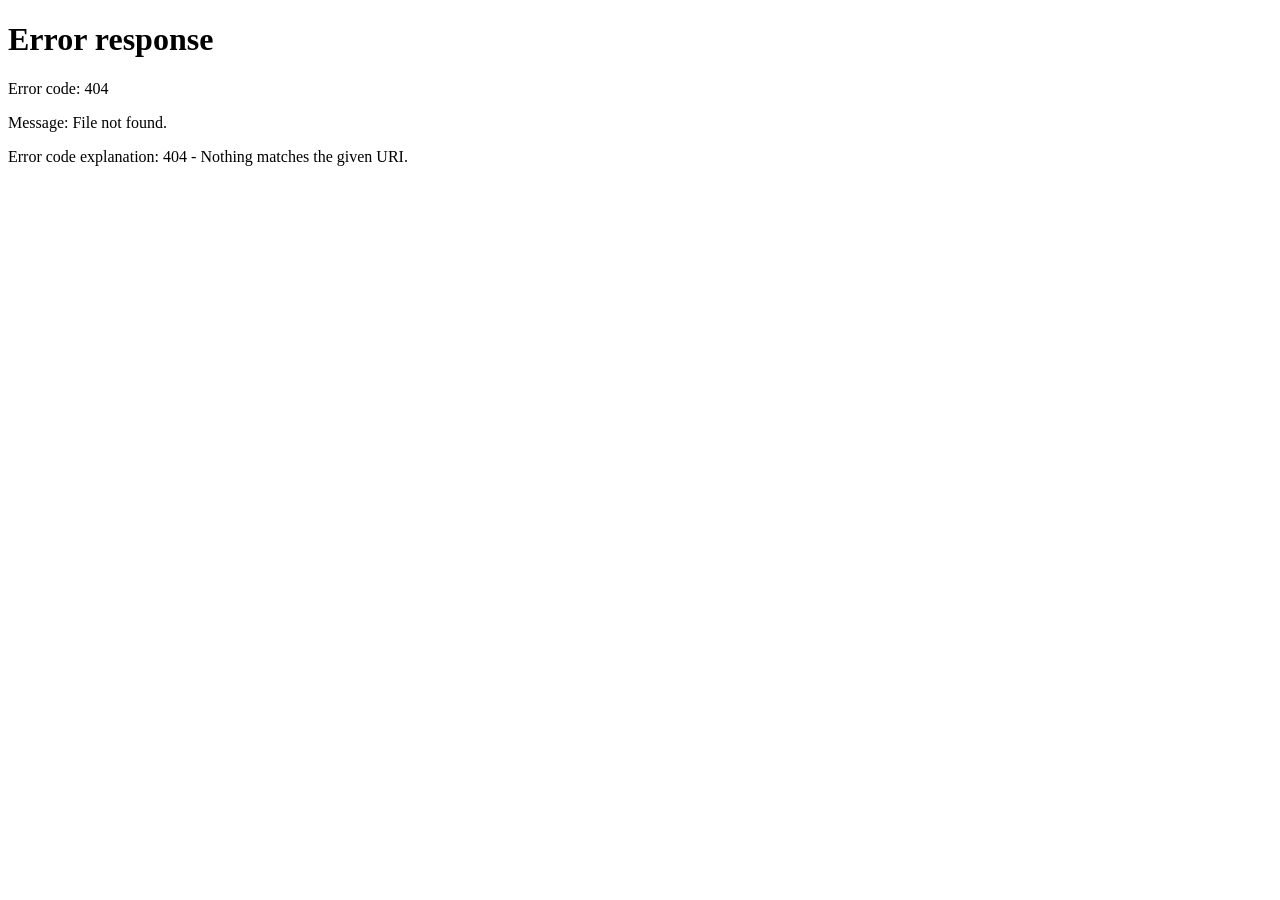
==== index.html @ ba8333d7 "Add files via upload" ====
<!DOCTYPE html><html lang="id"><head><meta charset="UTF-8"><meta name="viewport" content="width=device-width,initial-scale=1.0"><title>Inventory Control System</title><script>location.href='auth/login.html'</script></head><body></body></html>
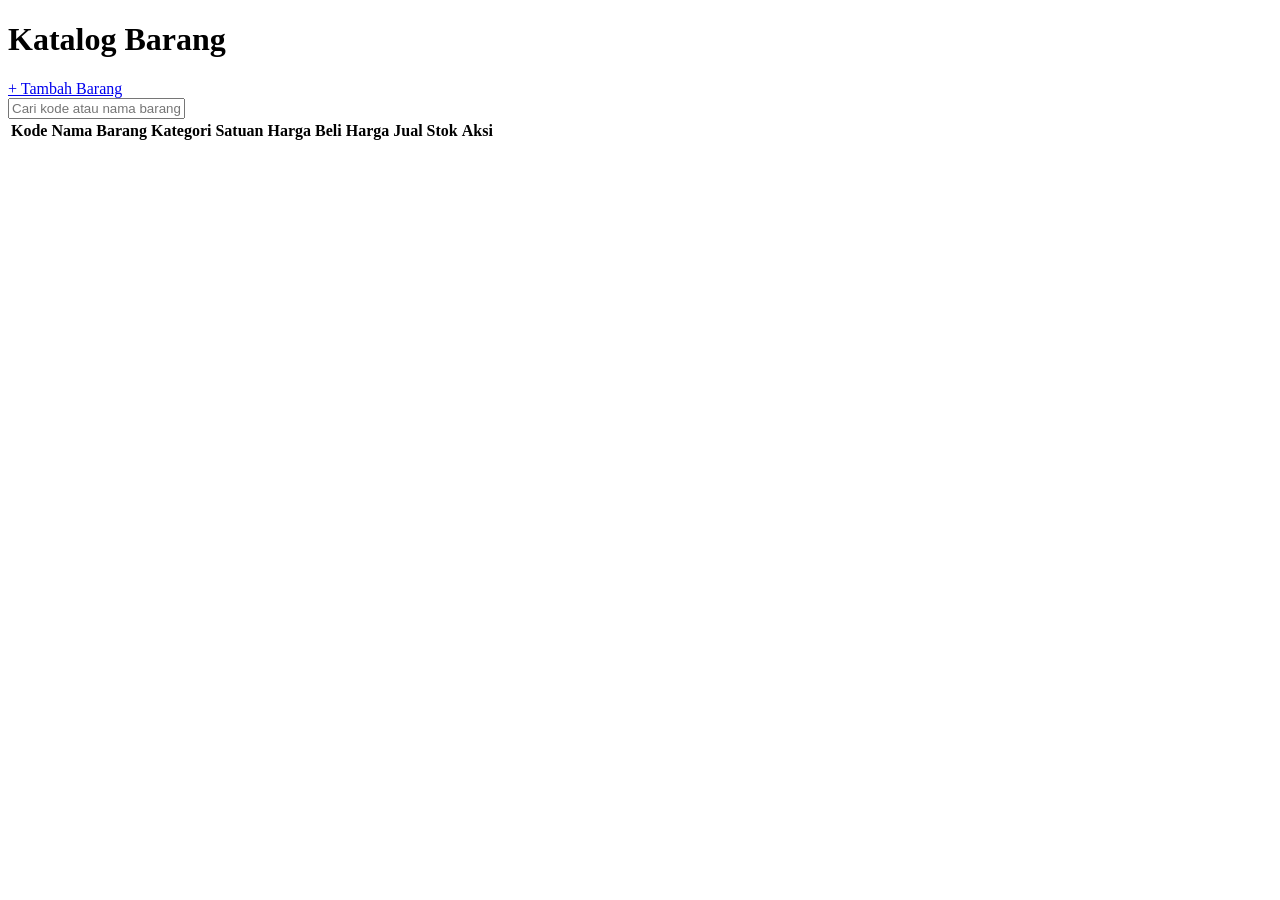
==== commit 8dc9d791: "Add files via upload" ====
--- a/index.html
+++ b/index.html
@@ -1 +1 @@
-<!DOCTYPE html><html lang="id"><head><meta charset="UTF-8"><meta name="viewport" content="width=device-width,initial-scale=1.0"><title>Inventory Control System</title><script>location.href='auth/login.html'</script></head><body></body></html>+<!DOCTYPE html><html lang="id"><head><meta charset="UTF-8"><meta name="viewport" content="width=device-width,initial-scale=1.0"><title>Katalog Barang</title><link rel="stylesheet" href="../assets/css/style.css"></head><body data-page="barang" data-title="Katalog Barang"><div id="navbar"></div><main class="container"><div class="page-header"><h1>Katalog Barang</h1><a id="addBarang" class="btn btn-primary" href="../barang/create.html">+ Tambah Barang</a></div><div id="flash" hidden></div><div class="search-form"><input id="search" placeholder="Cari kode atau nama barang..."></div><div class="table-wrap"><table class="table"><thead><tr><th>Kode</th><th>Nama Barang</th><th>Kategori</th><th>Satuan</th><th>Harga Beli</th><th>Harga Jual</th><th>Stok</th><th>Aksi</th></tr></thead><tbody id="barangRows"></tbody></table></div></main><div id="footer"></div><script src="../assets/js/script.js"></script></body></html>
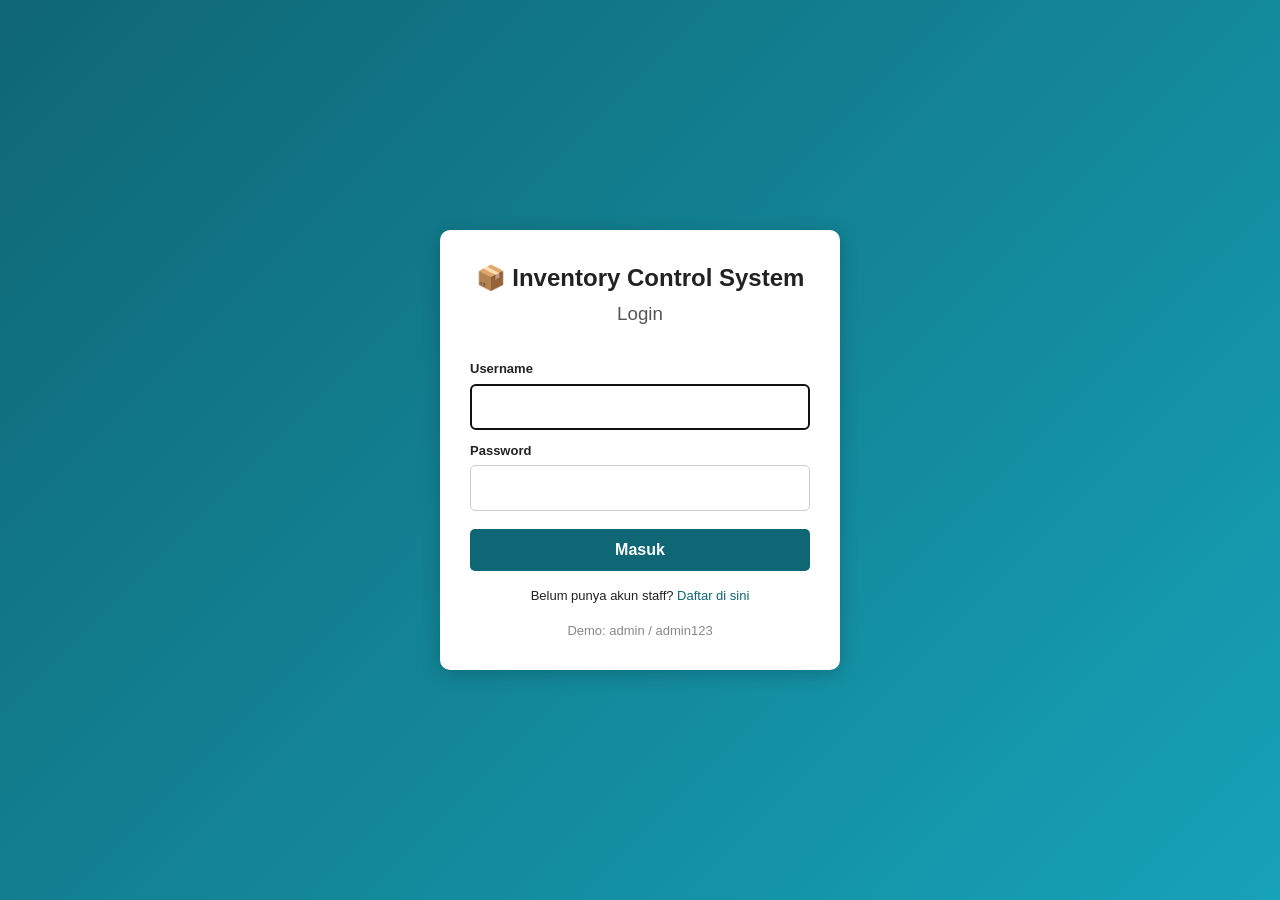
==== commit c883453d: "Add files via upload" ====
--- a/index.html
+++ b/index.html
@@ -1 +1,15 @@
-<!DOCTYPE html><html lang="id"><head><meta charset="UTF-8"><meta name="viewport" content="width=device-width,initial-scale=1.0"><title>Katalog Barang</title><link rel="stylesheet" href="../assets/css/style.css"></head><body data-page="barang" data-title="Katalog Barang"><div id="navbar"></div><main class="container"><div class="page-header"><h1>Katalog Barang</h1><a id="addBarang" class="btn btn-primary" href="../barang/create.html">+ Tambah Barang</a></div><div id="flash" hidden></div><div class="search-form"><input id="search" placeholder="Cari kode atau nama barang..."></div><div class="table-wrap"><table class="table"><thead><tr><th>Kode</th><th>Nama Barang</th><th>Kategori</th><th>Satuan</th><th>Harga Beli</th><th>Harga Jual</th><th>Stok</th><th>Aksi</th></tr></thead><tbody id="barangRows"></tbody></table></div></main><div id="footer"></div><script src="../assets/js/script.js"></script></body></html>+<!DOCTYPE html>
+<html lang="id">
+<head>
+  <meta charset="UTF-8">
+  <meta name="viewport" content="width=device-width, initial-scale=1.0">
+  <title>Inventory Control System</title>
+  <meta http-equiv="refresh" content="0; url=auth/login.html">
+  <script>
+    window.location.replace('auth/login.html');
+  </script>
+</head>
+<body>
+  <p>Membuka halaman login...</p>
+</body>
+</html>
